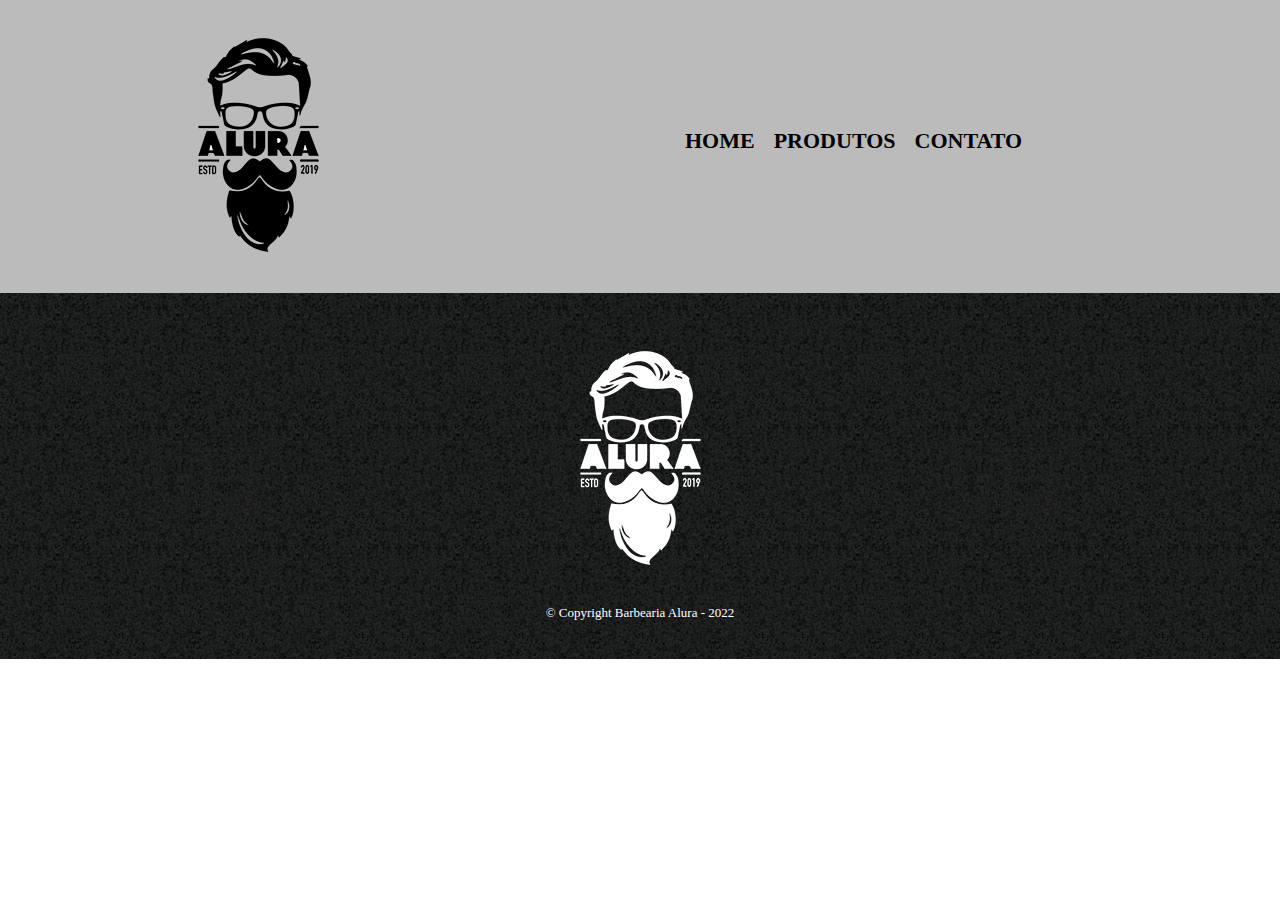
==== contato.html @ ed55b502 "inicio do projeto" ====
<!DOCTYPE html>
<html>
<head>
    <meta charset="UTF-8">
    <title>Contato - Barbearia Alura</title>
    <link rel="stylesheet" href="reset.css">
    <link rel="stylesheet" href="produtos.css">
</head>
<body>
    <header> 
        <div class="caixa">
            <h1><img src="logo.png"></h1>
                <nav>
                    <ul class="lista">
                        <li><a href="index.html">Home</a></li>
                        <li><a href="produtos.html">Produtos</a></li>
                        <li><a href="contato.html">Contato</a></li>
                    </ul>
                </nav>
        </div>
    </header>
    <footer>
        <img src="logo-branco.png">
        <p class="copyright">&copy; Copyright Barbearia Alura - 2022</p>
    </footer>
---- produtos.css ----
header {
    background: #BBBBBB;
    padding: 20px;
}

.caixa {
    position: relative;
    width: 940px;
    margin: 0 auto;
}

nav {
    position: absolute;
    width: 100%;
    top: 110px
}

.lista {
   padding-left: 500px;
}
nav li {
    display: inline;
    margin: 0 0 0 15px;
    
}

nav a {
    text-transform: uppercase;
    color: #000000;
    font-weight: bold;
    font-size: 22px;
    text-decoration: none;
}

nav a:hover {
    color: #C78C19 ;
    text-decoration: underline;
}

.produtos {
    width: 940px;
    margin: 0 auto;
    padding-top: 50px;
    padding-bottom: 50px;
}

.produto-preco {
    display: inline-block;
    text-align: center;
    width: 30%;
    vertical-align: top;
    margin: 0 1.5%;
    padding: 30px 20px;
    box-sizing: border-box;
    border: 2px solid;
    border-radius: 10px;
}

.produto-preco:hover {
    border-color: #C78C19;
}

.produto-preco:active {
    border-color: #088C19;
}

.produto-preco h2:hover {
    font-size: 35px;
}

.produto-preco h2 {
    font-size: 30px;
    font-weight: bold;
}

.descricao-produto {
    font-size: 18px;
}

.preco-do-produto {
    font-size: 22px;
    font-weight: bold;
    margin-top: 10px;
}

footer {
    text-align: center;
    background: url("bg.jpg");
    padding: 40px 0px;
}

.copyright {
    color: #FFFFFF;
    font-size: 13px;
    margin-top: 20px;

}
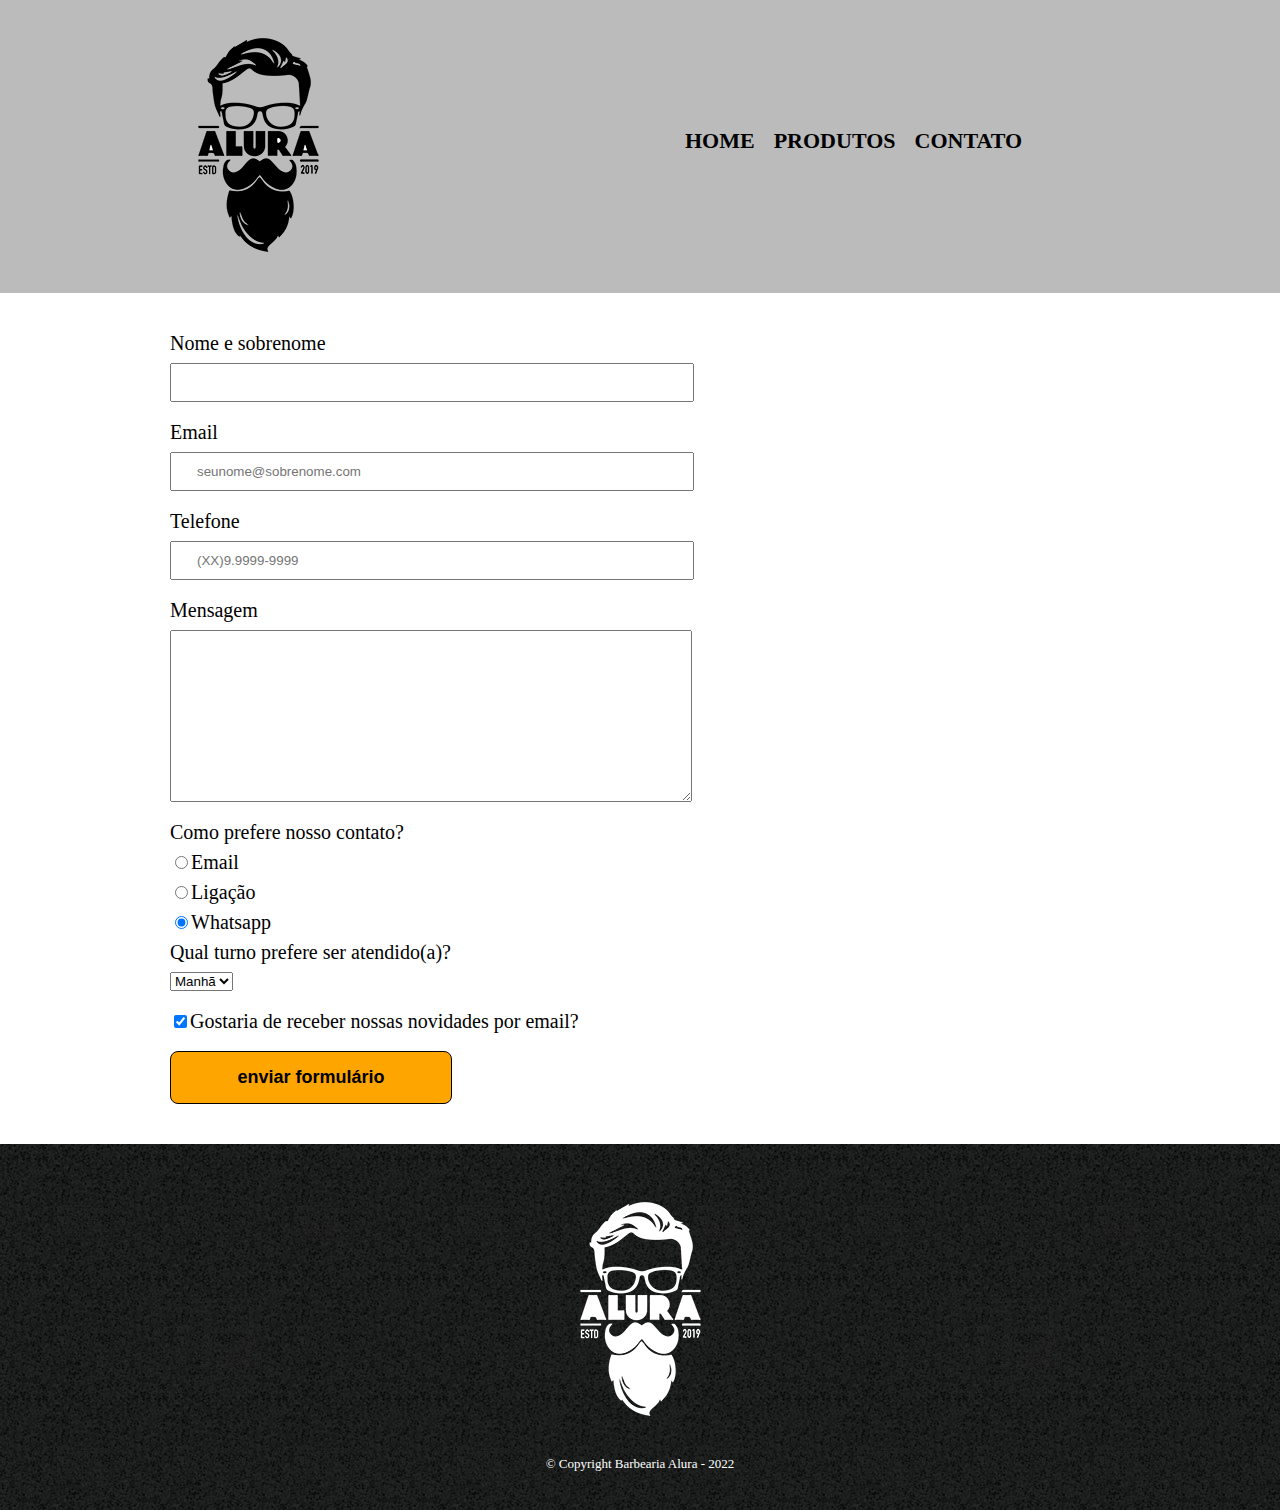
==== commit ecb279f8: "adicionado tabela  e estilizacao" ====
--- a/contato.html
+++ b/contato.html
@@ -4,12 +4,12 @@
     <meta charset="UTF-8">
     <title>Contato - Barbearia Alura</title>
     <link rel="stylesheet" href="reset.css">
-    <link rel="stylesheet" href="produtos.css">
+    <link rel="stylesheet" href="style.css">
 </head>
 <body>
     <header> 
         <div class="caixa">
-            <h1><img src="logo.png"></h1>
+            <h1><img src="logo.png" alt="Logo Barbearia Alura"></h1>
                 <nav>
                     <ul class="lista">
                         <li><a href="index.html">Home</a></li>
@@ -18,8 +18,46 @@
                     </ul>
                 </nav>
         </div>
-    </header>
+</header>
+<main>
+    <form>
+        <label for="nomesobrenome">Nome e sobrenome</label>
+        <input type="text" id="nomesobrenome" class="input-padrao" required>
+
+        <label for="email">Email</label>
+        <input type="email" id="email" class="input-padrao" required placeholder="seunome@sobrenome.com">
+
+        <label for="telefone">Telefone</label>
+        <input type="tel" id="telefone" class="input-padrao" required placeholder="(XX)9.9999-9999">
+
+        <label for="mansagem">Mensagem</label>
+        <textarea cols="70" rows="10" id="mensagem" class="input-padrao"></textarea required>
+
+        <fieldset>
+            <legend>Como prefere nosso contato?</legend>
+            <label for="radio-email"><input type="radio" name="contato" value="email" id="radio-email">Email</label>
+
+            <label for="ligacao"><input type="radio" name="contato" value="ligacao" id="radio-ligacao">Ligação</label>
+            
+            <label for="whatsapp"><input type="radio" name="contato" value="whatsapp" id="radio-whatsapp" checked>Whatsapp</label>
+        </fieldset>
+        <fieldset>
+            <legend>Qual turno prefere ser atendido(a)?</legend>
+            <select>
+                <option>Manhã</option>
+                <option>Tarde</option>
+                <option>Noite</option>
+            </select>
+        </fieldset>
+        <label class="checkbox"><input type="checkbox" checked>Gostaria de receber nossas novidades por email?</label>
+        <input type="submit" value="enviar formulário" class="btn-enviar">
+
+    </form>
+
+</main>
+
+
     <footer>
-        <img src="logo-branco.png">
+        <img src="logo-branco.png" alt="Logo Barbearia Alura">
         <p class="copyright">&copy; Copyright Barbearia Alura - 2022</p>
     </footer>--- a/style.css
+++ b/style.css
@@ -0,0 +1,141 @@
+header {
+    background: #BBBBBB;
+    padding: 20px;
+}
+
+.caixa {
+    position: relative;
+    width: 940px;
+    margin: 0 auto;
+}
+
+nav {
+    position: absolute;
+    width: 100%;
+    top: 110px
+}
+
+.lista {
+   padding-left: 500px;
+}
+nav li {
+    display: inline;
+    margin: 0 0 0 15px;
+    
+}
+
+nav a {
+    text-transform: uppercase;
+    color: #000000;
+    font-weight: bold;
+    font-size: 22px;
+    text-decoration: none;
+}
+
+nav a:hover {
+    color: #C78C19 ;
+    text-decoration: underline;
+}
+
+.produtos {
+    width: 940px;
+    margin: 0 auto;
+    padding-top: 50px;
+    padding-bottom: 50px;
+}
+
+.produto-preco {
+    display: inline-block;
+    text-align: center;
+    width: 30%;
+    vertical-align: top;
+    margin: 0 1.5%;
+    padding: 30px 20px;
+    box-sizing: border-box;
+    border: 2px solid;
+    border-radius: 10px;
+}
+
+.produto-preco:hover {
+    border-color: #C78C19;
+}
+
+.produto-preco:active {
+    border-color: #088C19;
+}
+
+.produto-preco h2:hover {
+    font-size: 35px;
+}
+
+.produto-preco h2 {
+    font-size: 30px;
+    font-weight: bold;
+}
+
+.descricao-produto {
+    font-size: 18px;
+}
+
+.preco-do-produto {
+    font-size: 22px;
+    font-weight: bold;
+    margin-top: 10px;
+}
+
+footer {
+    text-align: center;
+    background: url("bg.jpg");
+    padding: 40px 0px;
+}
+
+.copyright {
+    color: #FFFFFF;
+    font-size: 13px;
+    margin-top: 20px;
+
+}
+
+main {
+    width: 940px;
+    margin: 0 auto;
+}
+
+form {
+    margin: 40px 0px;
+}
+
+form label, legend {
+    display: block;
+    font-size: 20px;
+    margin-bottom: 10px;
+}
+
+.input-padrao {
+    display: block;
+    margin-bottom: 20px;
+    padding: 10px 25px;
+    width: 50%;
+}
+
+.checkbox {
+    margin: 20px 0px;
+}
+
+.btn-enviar {
+    font-size: 18px;
+    font-weight: bold;
+    width: 30%;
+    background: orange;
+    color: black;;
+    padding: 15px 0px;
+    border-radius: 8px;
+    border: 1px solid black;
+    transition: 1s all;
+    cursor: pointer;
+}
+
+.btn-enviar:hover {
+    background: darkorange;
+    transform: scale(1.1);
+}
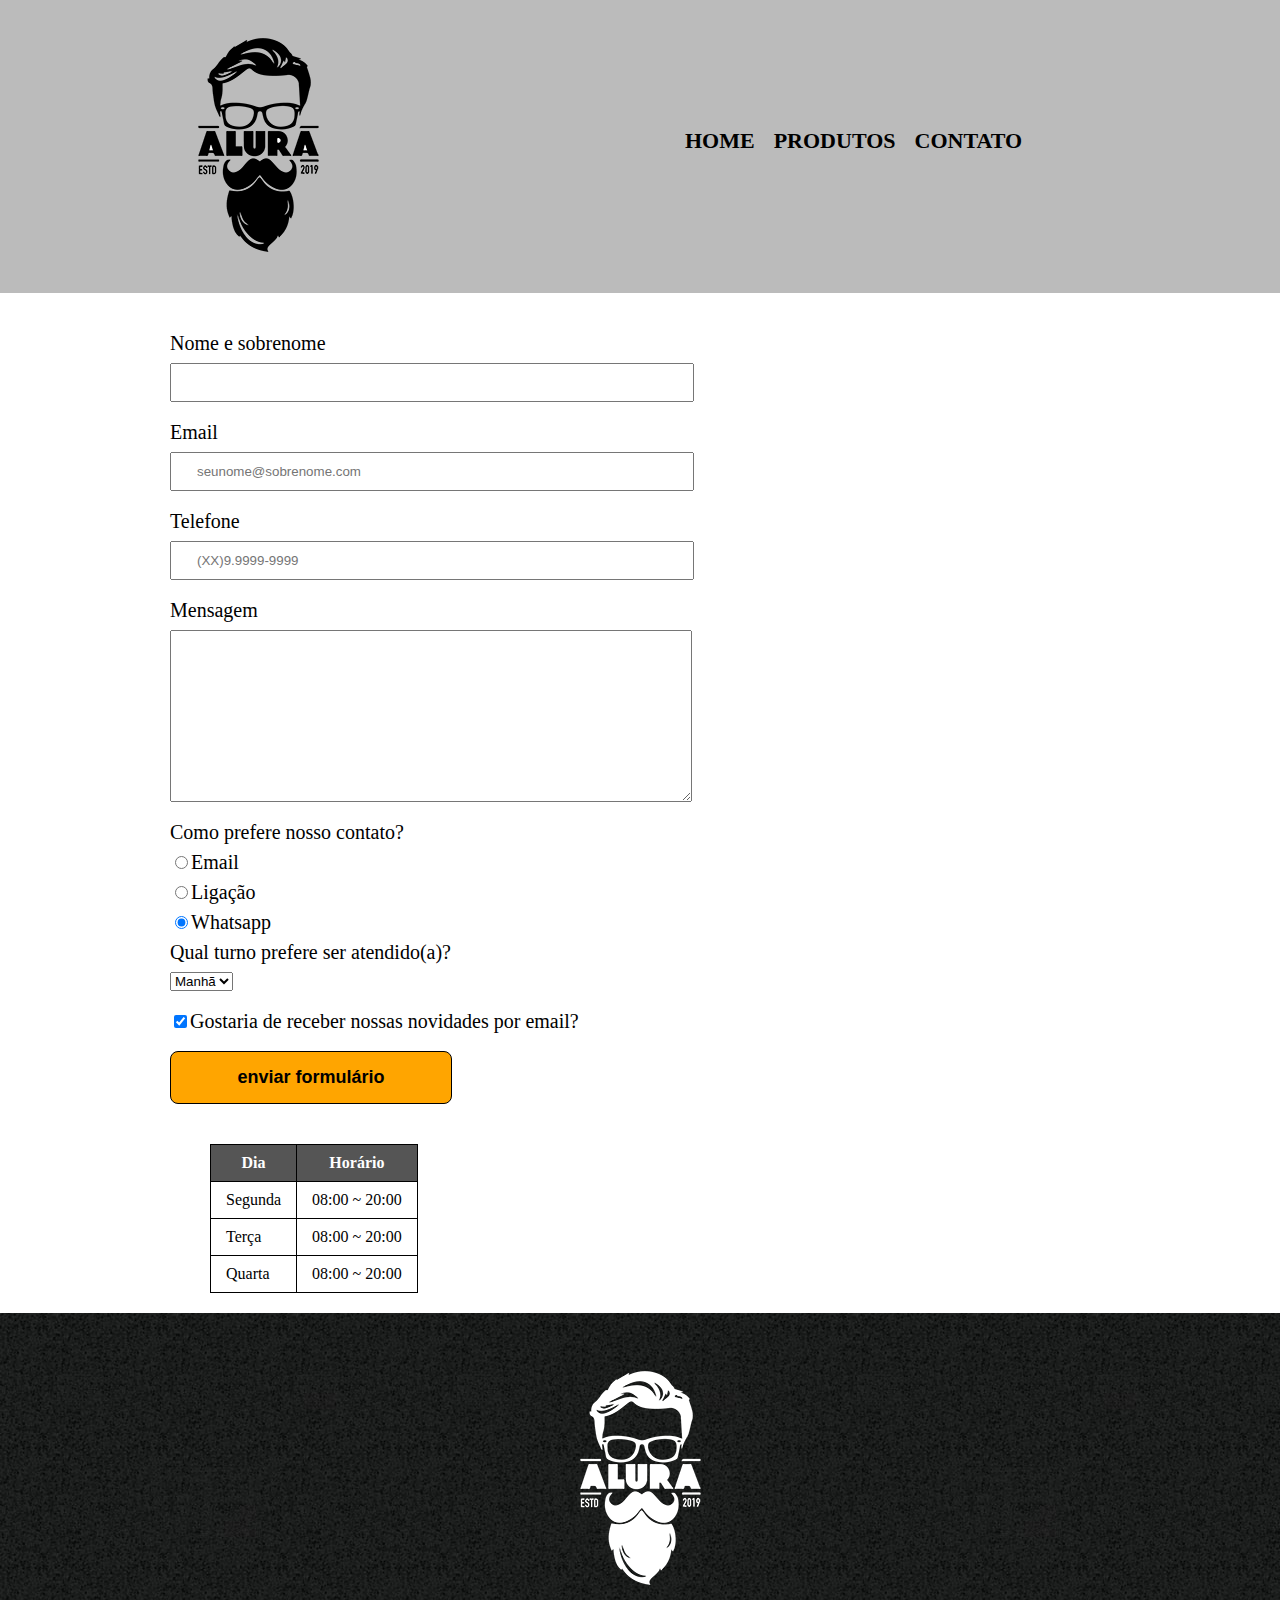
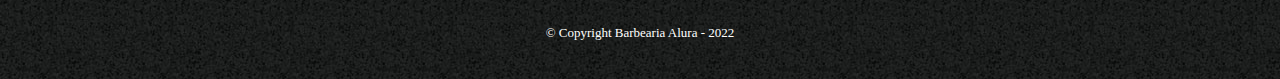
==== commit de553d8f: "adicionado tabela de horarios" ====
--- a/contato.html
+++ b/contato.html
@@ -54,6 +54,30 @@
 
     </form>
 
+    <table>
+        <thead>
+            <tr>
+                <th>Dia</th>
+                <th>Horário</th>
+            </tr>
+        </thead>
+        <tbody>
+            <tr>
+                <td>Segunda</td>
+                <td>08:00 ~ 20:00</td>
+            </tr>
+            <tr>
+                <td>Terça</td>
+                <td>08:00 ~ 20:00</td>
+            </tr>
+            <tr>
+                <td>Quarta</td>
+                <td>08:00 ~ 20:00</td>
+            </tr>
+        </tbody>
+
+    </table>
+
 </main>
 
 
--- a/style.css
+++ b/style.css
@@ -139,3 +139,17 @@
     background: darkorange;
     transform: scale(1.1);
 }
+
+table {
+    margin: 20px 40px;
+}
+thead {
+    background: #555555;
+    color: #FFFFFF;
+    font-weight: bold;
+}
+
+td, th {
+    border: 1px solid black;
+    padding: 10px 15px;
+}
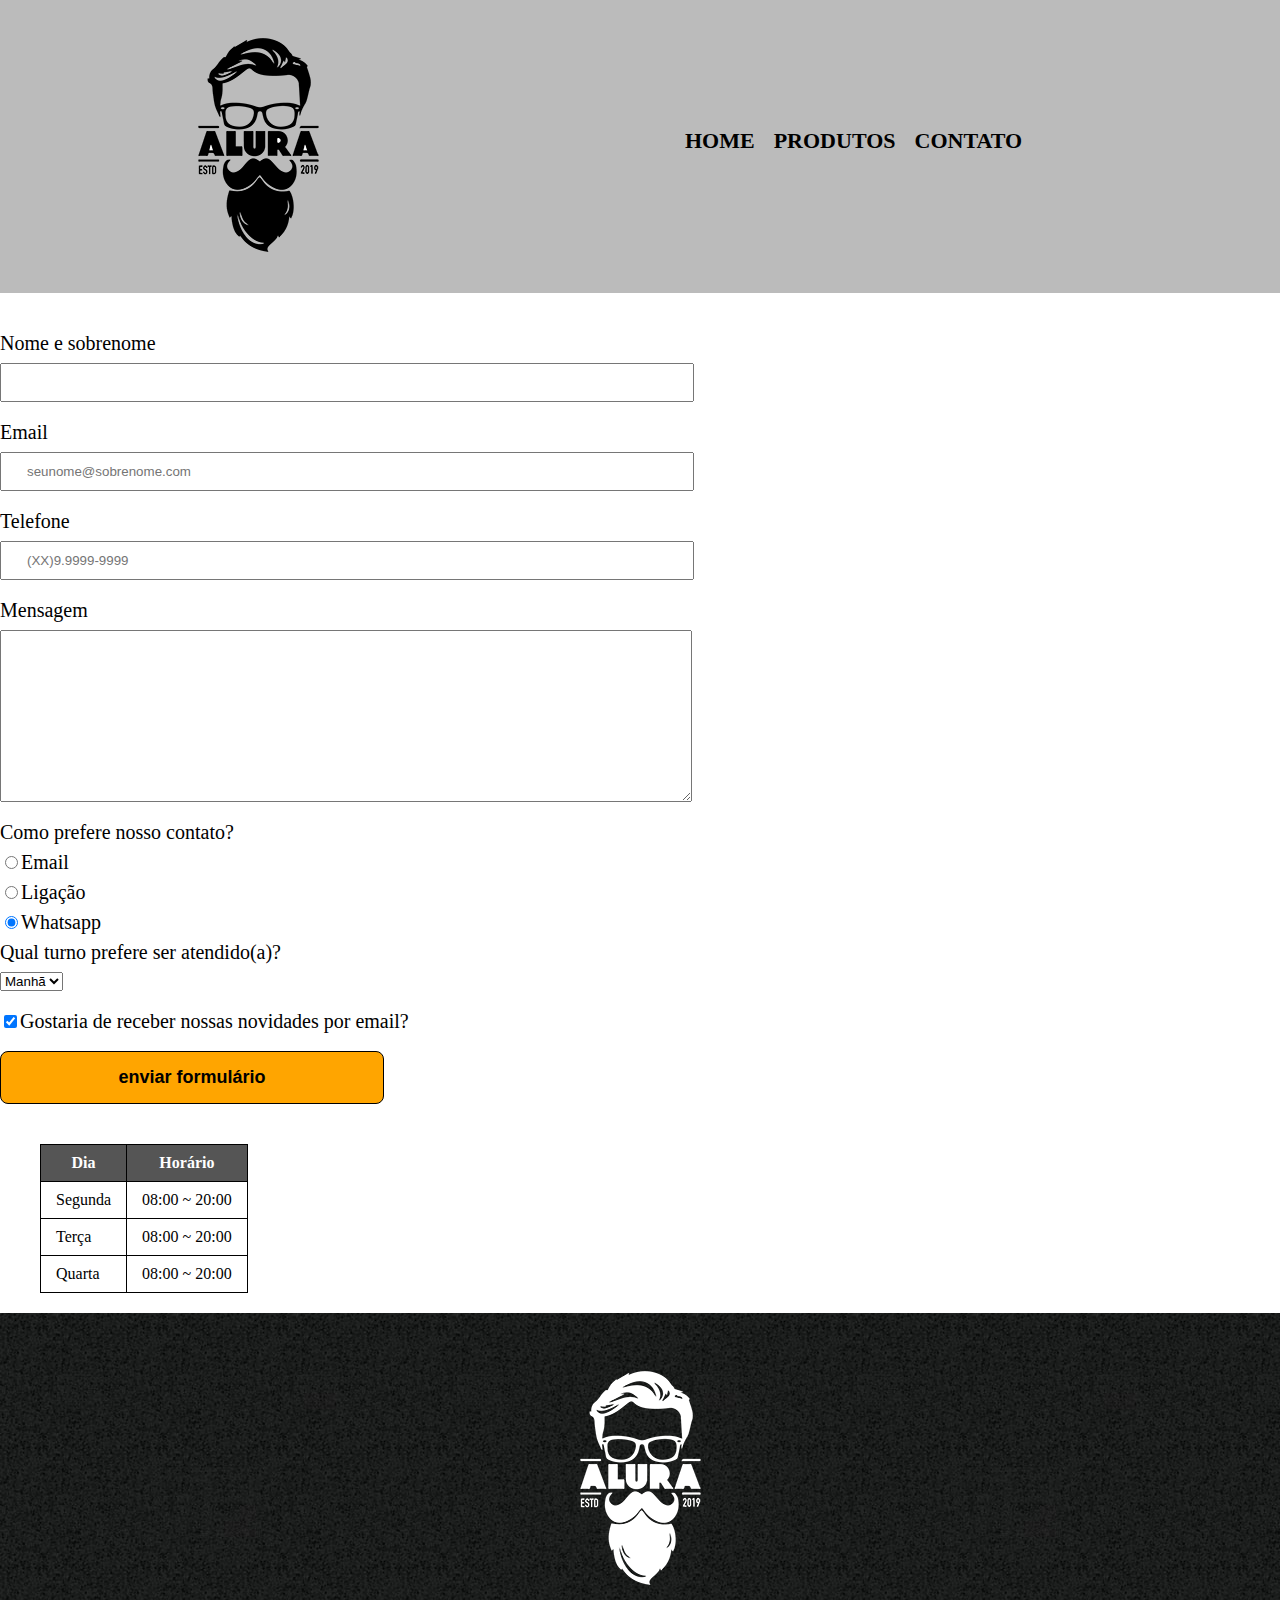
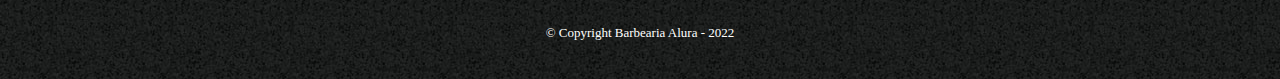
==== commit 91882c80: "refatoracao do projeto" ====
--- a/contato.html
+++ b/contato.html
@@ -3,13 +3,13 @@
 <head>
     <meta charset="UTF-8">
     <title>Contato - Barbearia Alura</title>
-    <link rel="stylesheet" href="reset.css">
-    <link rel="stylesheet" href="style.css">
+    <link rel="stylesheet" href="/estilos/reset.css">
+    <link rel="stylesheet" href="/estilos/style.css">
 </head>
 <body>
     <header> 
         <div class="caixa">
-            <h1><img src="logo.png" alt="Logo Barbearia Alura"></h1>
+            <h1><img src="/imagens/logo.png" alt="Logo Barbearia Alura"></h1>
                 <nav>
                     <ul class="lista">
                         <li><a href="index.html">Home</a></li>
@@ -82,6 +82,6 @@
 
 
     <footer>
-        <img src="logo-branco.png" alt="Logo Barbearia Alura">
+        <img src="/imagens/logo-branco.png" alt="Logo Barbearia Alura">
         <p class="copyright">&copy; Copyright Barbearia Alura - 2022</p>
     </footer>--- a/estilos/style.css
+++ b/estilos/style.css
@@ -0,0 +1,247 @@
+
+header {
+    background: #BBBBBB;
+    padding: 20px;
+}
+
+.caixa {
+    position: relative;
+    width: 940px;
+    margin: 0 auto;
+}
+
+nav {
+    position: absolute;
+    width: 100%;
+    top: 110px
+}
+
+.lista {
+   padding-left: 500px;
+}
+
+nav li {
+    display: inline;
+    margin: 0 0 0 15px;  
+}
+
+nav a {
+    text-transform: uppercase;
+    color: #000000;
+    font-weight: bold;
+    font-size: 22px;
+    text-decoration: none;
+}
+
+nav a:hover {
+    color: #C78C19 ;
+    text-decoration: underline;
+}
+
+.produtos {
+    width: 940px;
+    margin: 0 auto;
+    padding-top: 50px;
+    padding-bottom: 50px;
+}
+
+.produto-preco {
+    display: inline-block;
+    text-align: center;
+    width: 30%;
+    vertical-align: top;
+    margin: 0 1.5%;
+    padding: 30px 20px;
+    box-sizing: border-box;
+    border: 2px solid;
+    border-radius: 10px;
+}
+
+.produto-preco:hover {
+    border-color: #C78C19;
+}
+
+.produto-preco:active {
+    border-color: #088C19;
+}
+
+.produto-preco h2:hover {
+    font-size: 35px;
+}
+
+.produto-preco h2 {
+    font-size: 30px;
+    font-weight: bold;
+}
+
+.descricao-produto {
+    font-size: 18px;
+}
+
+.preco-do-produto {
+    font-size: 22px;
+    font-weight: bold;
+    margin-top: 10px;
+}
+
+footer {
+    text-align: center;
+    background: url("../imagens/bg.jpg");
+    padding: 40px 0px;
+}
+
+.copyright {
+    color: #FFFFFF;
+    font-size: 13px;
+    margin-top: 20px;
+}
+
+form {
+    margin: 40px 0px;
+}
+
+form label, legend {
+    display: block;
+    font-size: 20px;
+    margin-bottom: 10px;
+}
+
+.input-padrao {
+    display: block;
+    margin-bottom: 20px;
+    padding: 10px 25px;
+    width: 50%;
+}
+
+.checkbox {
+    margin: 20px 0px;
+}
+
+.btn-enviar {
+    font-size: 18px;
+    font-weight: bold;
+    width: 30%;
+    background: orange;
+    color: black;;
+    padding: 15px 0px;
+    border-radius: 8px;
+    border: 1px solid black;
+    transition: 1s all;
+    cursor: pointer;
+}
+
+.btn-enviar:hover {
+    background: darkorange;
+    transform: scale(1.1);
+}
+
+table {
+    margin: 20px 40px;
+}
+thead {
+    background: #555555;
+    color: #FFFFFF;
+    font-weight: bold;
+}
+
+td, th {
+    border: 1px solid black;
+    padding: 10px 15px;
+}
+/* css da pagina inicial */
+
+.banner {
+    width: 100%;
+}
+.titulo-principal {
+    text-align: center;
+    font-size: 2em;
+    margin: 0 0 1em;
+    clear: left;
+    color: rgba(0, 0,0, 0.3)
+}
+
+.utensilios {
+    width: 150px;
+    height: 120px;
+    float: left;
+    margin: 0px 20px 20px 0px;
+}
+
+.principal {
+    padding: 3em 0;
+    background: #FEFEFE;
+    width: 940px;
+    margin: 0 auto;
+}
+
+.principal p {
+    margin: 0 0 1em;
+}
+
+.principal strong {
+    font-weight: bold;
+}
+
+.principal em {
+    font-style: italic;
+}
+
+.beneficios {
+    padding: 3em 0;
+    background: #888888;
+}
+
+.lista-beneficios {
+    width: 40%;
+    display: inline-block;
+    vertical-align: top;
+}
+
+.itens {
+    line-height: 1.5;
+}
+
+.itens:first-child {
+    font-weight: bold;
+}
+
+.itens:before {
+    content: "★";
+}
+
+.conteudo-beneficios {
+    width: 640px;
+    margin: 0 auto;  
+}
+
+.imagem-beneficios {
+    width: 60%;
+    opacity: 1;
+    transition: 400ms;
+    box-shadow: 10px 10px 10px #000000;
+}
+
+.imagem-beneficios:hover {
+    opacity: 0.3;
+}
+
+.video {
+    width: 560px;
+    margin: 2em auto;
+}
+
+.mapa {
+    padding: 3em 0;
+    background: linear-gradient(#FEFEFE, #888888);
+}
+
+.mapa p {
+    margin: 0 0 2em;
+    text-align: center;
+}
+
+.mapa-localizacao {
+    width: 940px;
+    margin: 0 auto;
+}